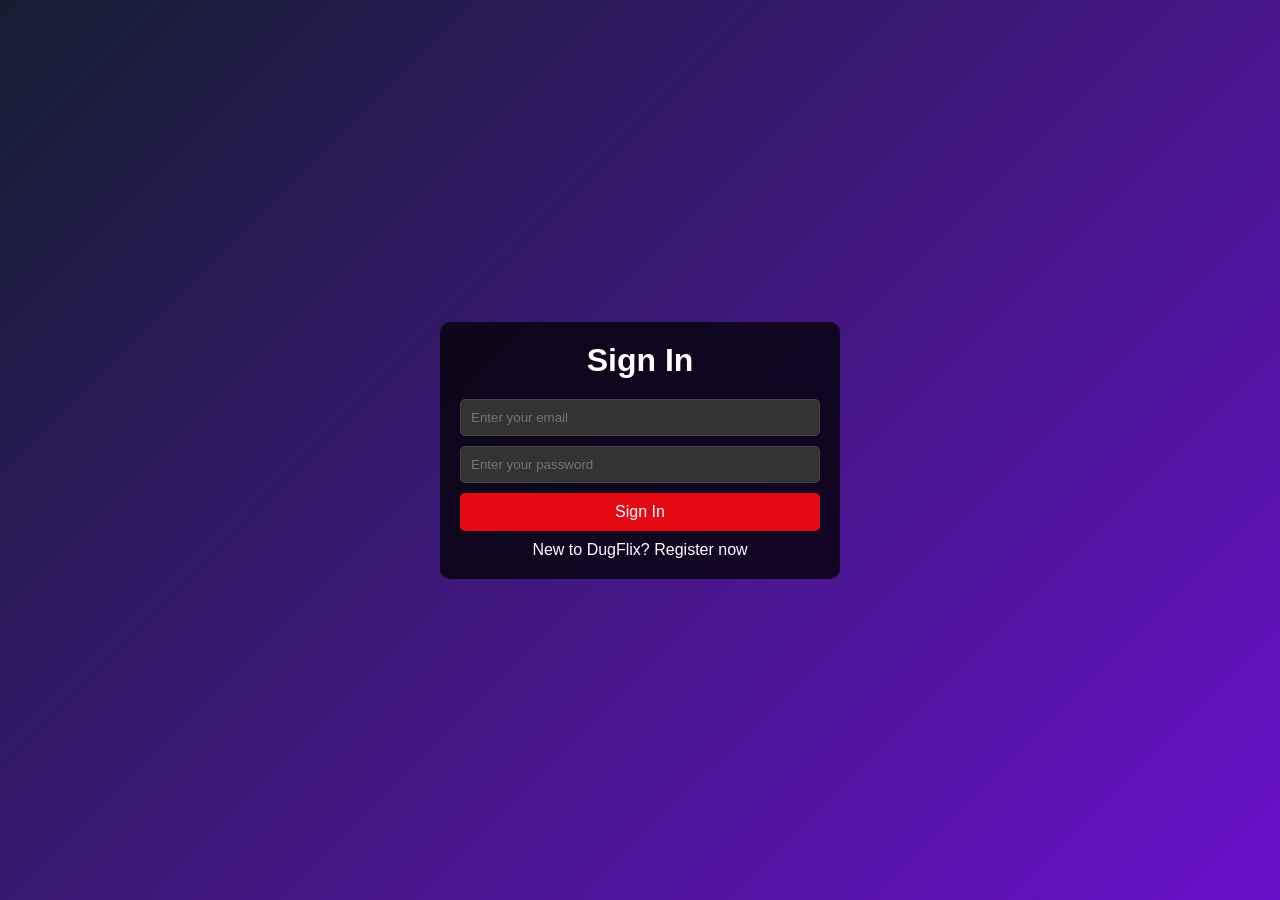
==== Login.html @ 0c091bcc "change" ====
<!DOCTYPE html>
<html lang="en">
<head>
    <meta charset="UTF-8">
    <meta name="viewport" content="width=device-width, initial-scale=1.0">
    <title>Document</title>
    <link rel="stylesheet" href="Login.css">
</head>
<body>
     <div class="layout">
      <div class="auth-container">
        <h1 id="form-title">Sign In</h1>
        <form id="authForm">
          <input type="text" id="username" placeholder="Enter your username" style="display: none;"/>
          <input
            type="email"
            id="email"
            placeholder="Enter your email"
            required
          />
          <input
            type="password"
            id="password"
            placeholder="Enter your password"
            required
          />
          <input
            type="password"
            id="confirmPassword"
            placeholder="Confirm your password"
            style="display: none"
          />
          <button type="submit" id="authButton">Sign In</button>
        </form>
        <p id="authSwitch">
          New to DugFlix? <a href="#" id="switchForm">Register now</a>
        </p>
      </div>
    </div>

    <script src="Login.js"></script>
</body>
</html>
---- Login.css ----
* {
  margin: 0;
  padding: 0;
  font-family: Arial, sans-serif;
  box-sizing: border-box;
}

.layout {
  display: flex;
  justify-content: center;
  align-items: center;
  height: 100vh;
  /* background: url("https://assets.nflxext.com/ffe/siteui/vlv3/f841d4c7-10e1-40af-bcae-07a3f8dc141a/f6d7434e-d6de-4185-a6d4-c77a2d08737b/US-en-20220502-popsignuptwoweeks-perspective_alpha_website_medium.jpg"); */
  /* background-size: cover;
  background-position: center; */

background: linear-gradient(135deg, #141E30, #6A11CB);
  padding: 0 10px;
}

.auth-container {
  background-color: rgba(0, 0, 0, 0.75);
  padding: 20px;
  border-radius: 10px;
  max-width: 400px;
  width: 100%;
  color: white;
}

.auth-container h1 {
  text-align: center;
  margin-bottom: 20px;
}

.auth-container input {
  width: 100%;
  display: block;
  padding: 10px;
  margin: 10px 0;
  background: #333;
  border: 1px solid #444;
  color: white;
  border-radius: 5px;
  outline: none;
}
input:hover {
  outline: 1px solid rgb(158, 158, 158);
}
.auth-container button {
  width: 100%;
  padding: 10px;
  background-color: #e50914;
  border: none;
  color: white;
  cursor: pointer;
  font-size: 16px;
  border-radius: 5px;
}

.auth-container p {
  text-align: center;
  margin-top: 10px;
}

.auth-container a {
  color: white;
  text-decoration: none;
}

.auth-container a:hover {
  text-decoration: underline;
}
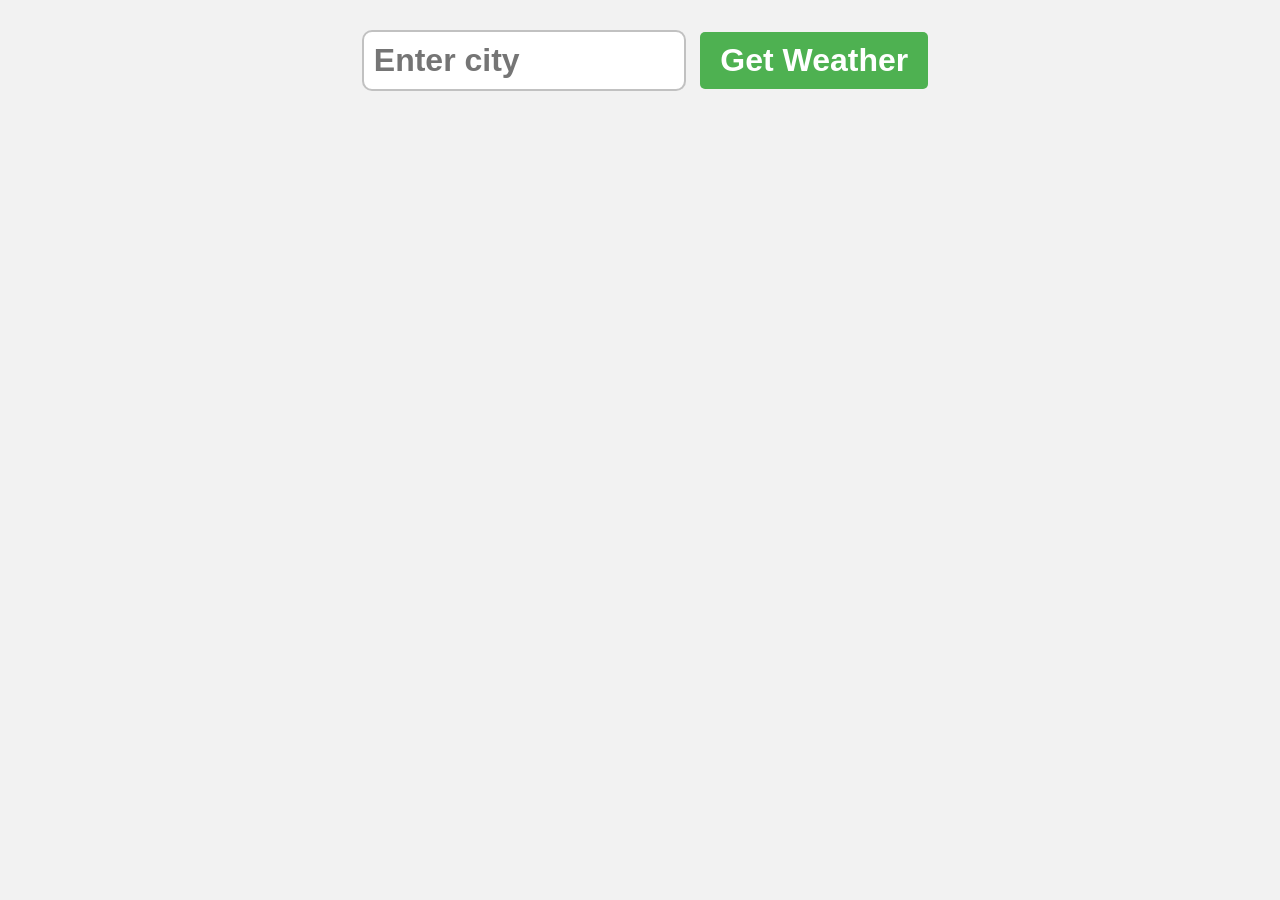
==== commit d3a161ac: "change" ====
--- a/Login.html
+++ b/Login.html
@@ -3,41 +3,24 @@
 <head>
     <meta charset="UTF-8">
     <meta name="viewport" content="width=device-width, initial-scale=1.0">
-    <title>Document</title>
-    <link rel="stylesheet" href="Login.css">
+    <title>weather-app-project</title>
+    <link rel="stylesheet" href="style.css">
 </head>
 <body>
-     <div class="layout">
-      <div class="auth-container">
-        <h1 id="form-title">Sign In</h1>
-        <form id="authForm">
-          <input type="text" id="username" placeholder="Enter your username" style="display: none;"/>
-          <input
-            type="email"
-            id="email"
-            placeholder="Enter your email"
-            required
-          />
-          <input
-            type="password"
-            id="password"
-            placeholder="Enter your password"
-            required
-          />
-          <input
-            type="password"
-            id="confirmPassword"
-            placeholder="Confirm your password"
-            style="display: none"
-          />
-          <button type="submit" id="authButton">Sign In</button>
-        </form>
-        <p id="authSwitch">
-          New to DugFlix? <a href="#" id="switchForm">Register now</a>
-        </p>
-      </div>
-    </div>
+    
+    <form class="weatherFrom">
+        <input type="text" class="cityInput" placeholder="Enter city">
+        <button type="submit" id="buttonbtn">Get Weather</button>
+    </form>
 
-    <script src="Login.js"></script>
+        <div class="card" style="display: none;">
+            <!-- <h1 class="cityDisplay">Miami</h1>
+            <p class="tempDisplay">90°F</p>
+            <p class="humidityDisplay">Humidity: 75%</p>
+            <p class="descDisplay"> Clear Skies</p>
+            <p class="weatherEmoji">☀️</p>
+            <p class="errorDisplay">Please enter a city</p> -->
+        </div>
+    <script src="main.js"></script>
 </body>
-</html>+</html>
--- a/style.css
+++ b/style.css
@@ -0,0 +1,90 @@
+body{
+font-family: Arial, sans-serif;
+background-color: hsl(0, 0%, 95%);
+margin: 0;
+display: flex;
+flex-direction: column;
+align-items: center;
+ background-image: url(https://openweather.co.uk//api/media/file/city_aerial_dark.jpg);
+    background-repeat: no-repeat;
+    position: relative;
+    background-size: cover;
+    background-position: top;
+    height: 100vh;
+}
+
+.weatherFrom{
+    margin: 20px;
+}
+.cityInput{
+    padding: 10px;
+    font-size: 2rem;
+    font-weight: bold;
+    border: 2px solid hsla(0, 0%, 20%, 0.3);
+    border-radius: 10px;
+    margin: 10px;
+    width: 300px;
+}
+button[type="submit"]{
+    padding: 10px 20px;
+    font-weight: bold;
+    font-size: 2rem;
+    background-color: hsl(122, 39%, 50%);
+    color: white;
+    border: none;
+    border-radius: 5px;
+    cursor: pointer;
+}
+button[type="submit"]:hover{
+     background-color: hsl(122, 39%, 40%);
+}
+
+.card{
+    background: linear-gradient(180deg , hsl(210, 100%, 75%) , hsl(40, 100%, 75%));
+    padding: 50px;
+    box-shadow: 2px 2px 5px hsla(0, 0%, 0%, 0.5);
+    min-width: 300px;
+    /* height: 80%; */
+    display: flex;
+    flex-direction: column;
+    align-items: center;
+    border-radius: 10px;
+    /* overflow: hidden; */
+}
+h1{
+    font-size: 3.5rem;
+    margin-top: 0;
+    margin-bottom: 25px;
+}
+p{
+    font-size: 1.5rem;
+    font-weight: bold;
+    color: hsla(0, 0%, 0%, 0.75);
+    /* margin-bottom: 25px; */
+}
+
+.citydisplay, .tempDisplay{
+    font-size: 3.5rem;
+    font-weight: bold;
+     color: hsla(0, 0%, 0%, 0.75);
+     /* margin-bottom: 25px; */
+}
+.humidityDisplay{
+  font-weight: bold;
+  /* margin-bottom: 25px; */
+}
+
+.descDisplay{
+    font-style: italic;
+    font-weight: bold;
+    font-size: 2rem;
+}
+.weatherEmoji{
+    margin: 0;
+    font-size: 7.5rem;
+}
+.errorDisplay{
+    font-size: 2.5rem;
+    font-weight: bold; 
+     color: hsla(0, 0%, 0%, 0.75);
+}
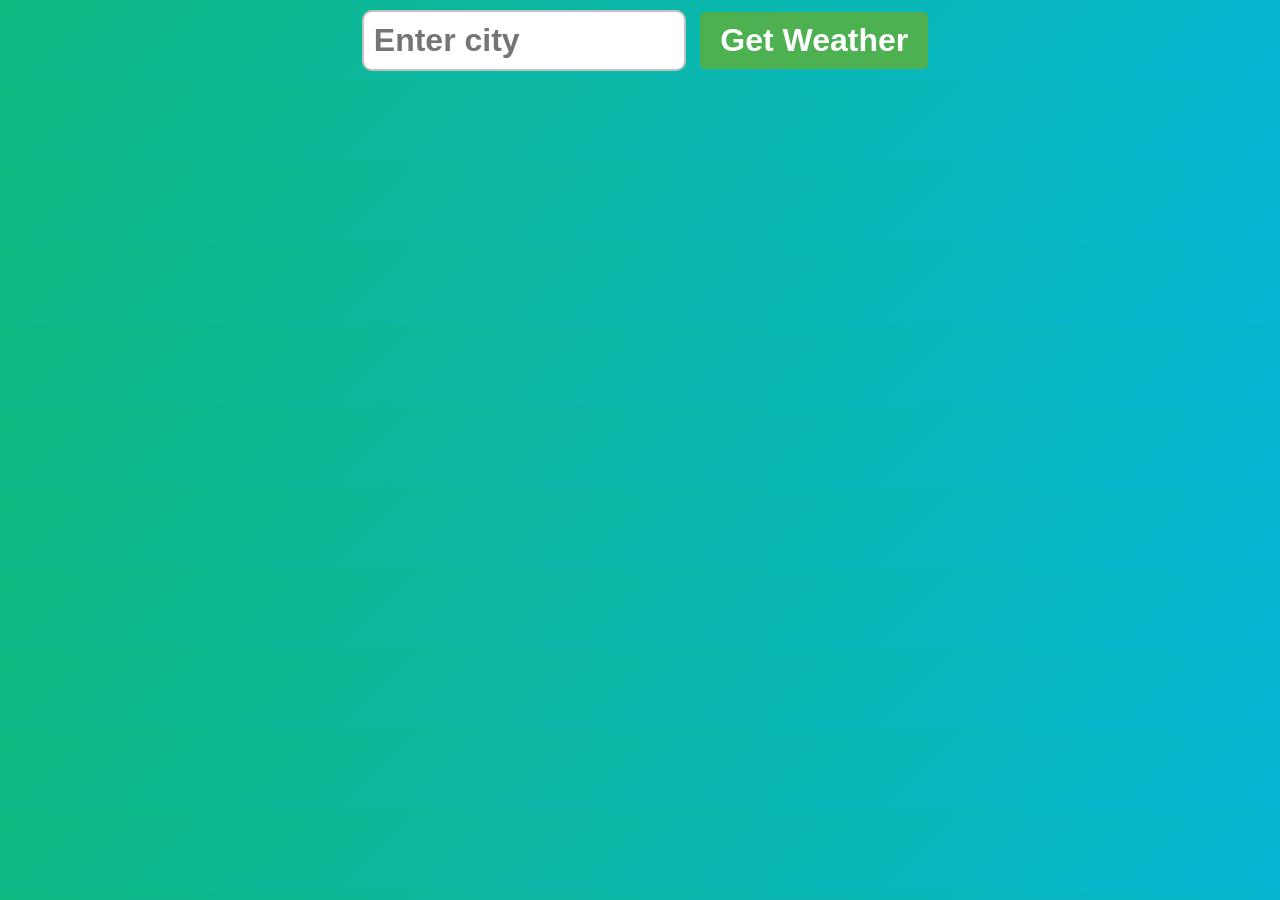
==== commit 92e61e48: "change" ====
--- a/Login.html
+++ b/Login.html
@@ -10,7 +10,7 @@
     
     <form class="weatherFrom">
         <input type="text" class="cityInput" placeholder="Enter city">
-        <button type="submit" id="buttonbtn">Get Weather</button>
+        <button type="submit">Get Weather</button>
     </form>
 
         <div class="card" style="display: none;">
--- a/style.css
+++ b/style.css
@@ -1,19 +1,14 @@
+
 body{
-font-family: Arial, sans-serif;
-background-color: hsl(0, 0%, 95%);
-margin: 0;
-display: flex;
-flex-direction: column;
-align-items: center;
- background-image: url(https://openweather.co.uk//api/media/file/city_aerial_dark.jpg);
-    background-repeat: no-repeat;
-    position: relative;
-    background-size: cover;
-    background-position: top;
-    height: 100vh;
+    font-family: Arial, sans-serif;
+    background-color: hsl(0, 0%, 95%);
+    margin: 0;
+    display: flex;
+    flex-direction: column;
+    align-items: center;
+   background: linear-gradient(135deg, #10B981, #06B6D4);
 }
-
-.weatherFrom{
+.weatherForm{
     margin: 20px;
 }
 .cityInput{
@@ -36,44 +31,36 @@
     cursor: pointer;
 }
 button[type="submit"]:hover{
-     background-color: hsl(122, 39%, 40%);
+    background-color: hsl(122, 39%, 40%);
 }
-
 .card{
-    background: linear-gradient(180deg , hsl(210, 100%, 75%) , hsl(40, 100%, 75%));
+    background: linear-gradient(180deg, hsl(210, 100%, 75%), hsl(40, 100%, 75%));
     padding: 50px;
+    border-radius: 10px;
     box-shadow: 2px 2px 5px hsla(0, 0%, 0%, 0.5);
     min-width: 300px;
-    /* height: 80%; */
     display: flex;
     flex-direction: column;
     align-items: center;
-    border-radius: 10px;
-    /* overflow: hidden; */
 }
 h1{
-    font-size: 3.5rem;
     margin-top: 0;
     margin-bottom: 25px;
 }
 p{
     font-size: 1.5rem;
-    font-weight: bold;
-    color: hsla(0, 0%, 0%, 0.75);
-    /* margin-bottom: 25px; */
+    margin: 5px 0;
 }
-
-.citydisplay, .tempDisplay{
+.cityDisplay, .tempDisplay{
     font-size: 3.5rem;
     font-weight: bold;
-     color: hsla(0, 0%, 0%, 0.75);
-     /* margin-bottom: 25px; */
+    color: hsla(0, 0%, 0%, 0.8);
+    margin-bottom: 25px;
 }
 .humidityDisplay{
-  font-weight: bold;
-  /* margin-bottom: 25px; */
+    font-weight: bold;
+    margin-bottom: 25px;
 }
-
 .descDisplay{
     font-style: italic;
     font-weight: bold;
@@ -85,6 +72,6 @@
 }
 .errorDisplay{
     font-size: 2.5rem;
-    font-weight: bold; 
-     color: hsla(0, 0%, 0%, 0.75);
+    font-weight: bold;
+    color: hsla(0, 0%, 0%, 0.75);
 }
